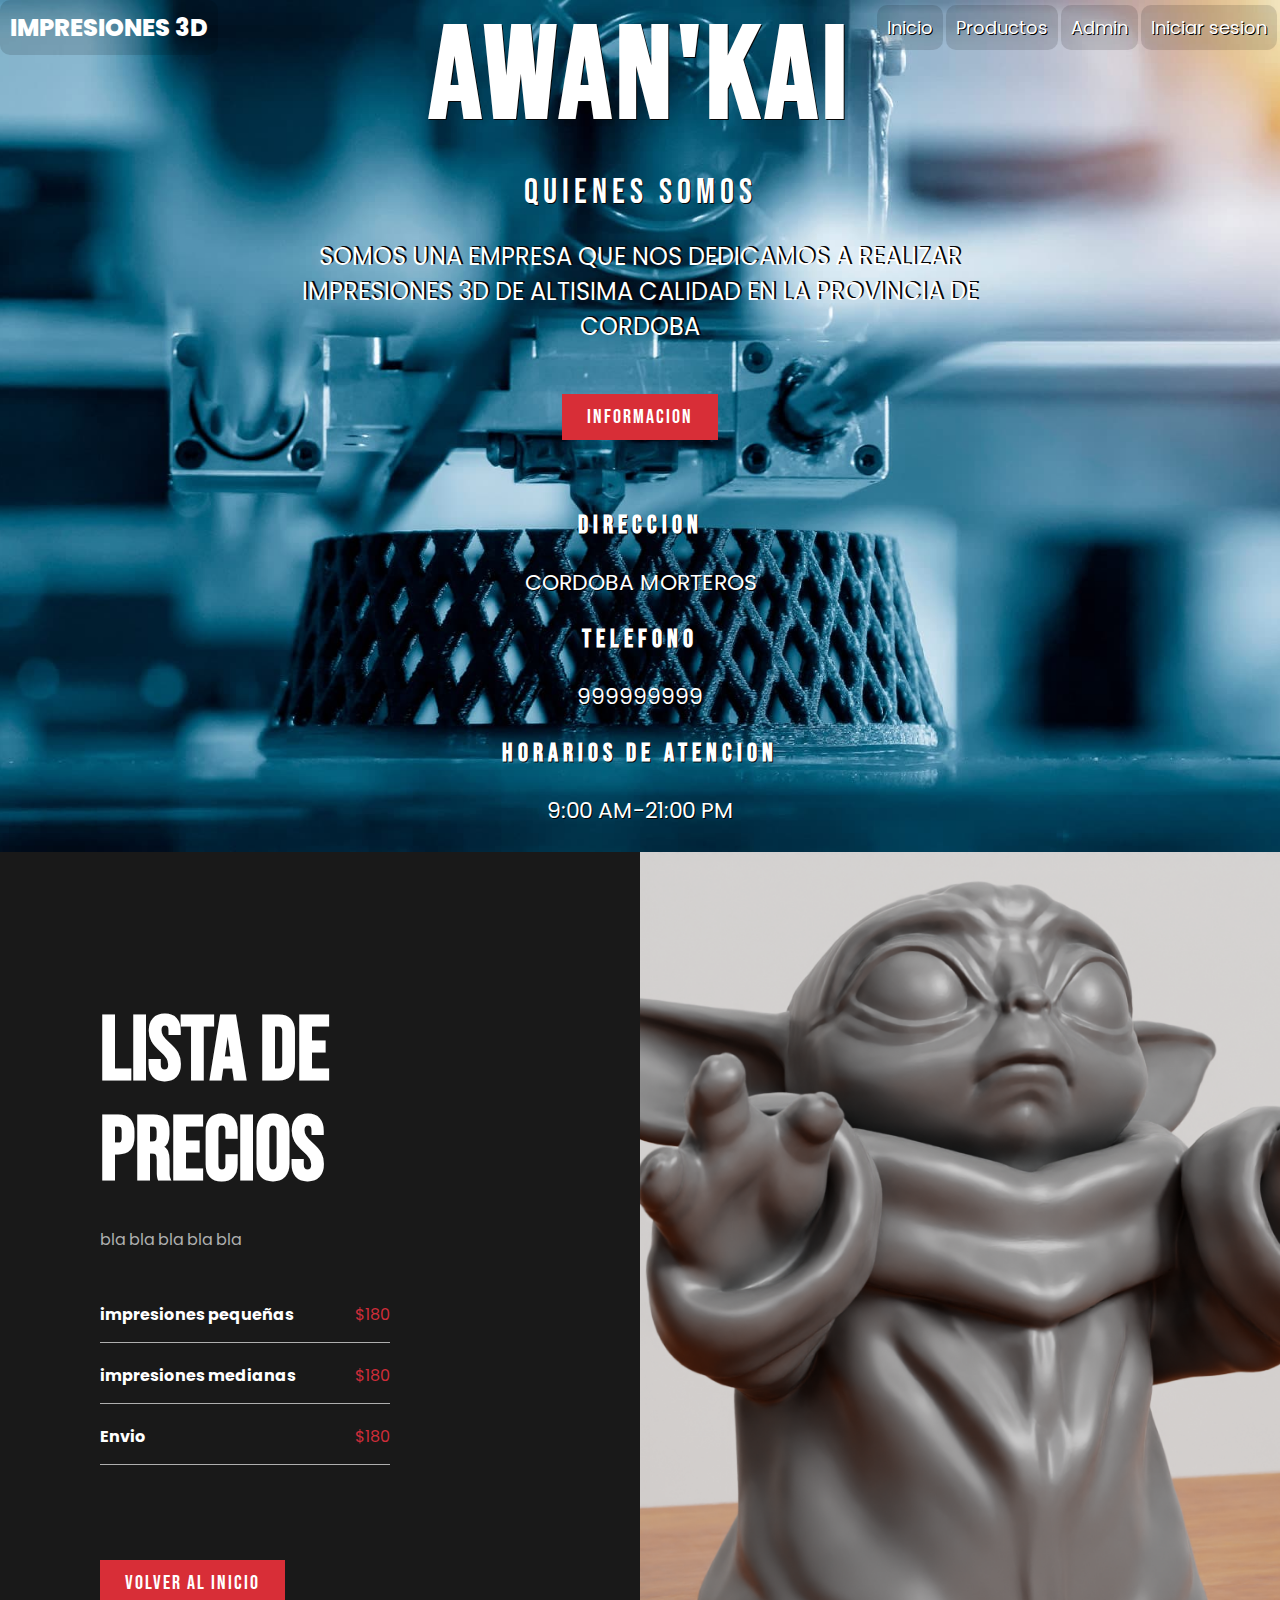
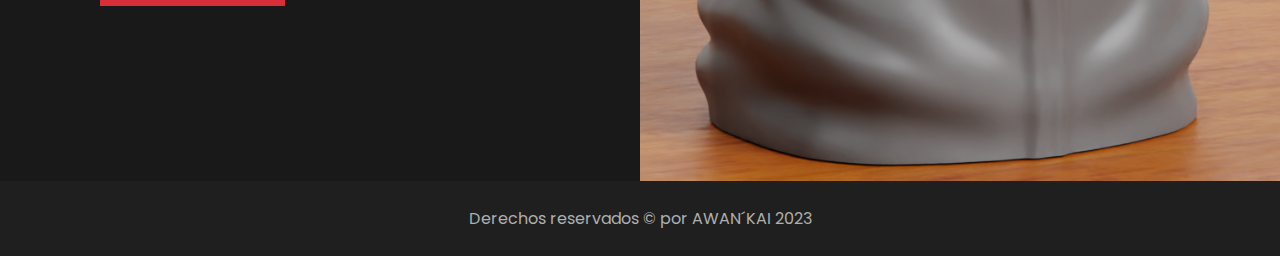
==== sitio/index.html @ 75e838ab "proyecto programacion" ====
<!DOCTYPE html>
<html lang="es">

<head>
    <meta charset="UTF-8">
    <meta name="viewport" content="width=device-width, initial-scale=1.0">
    <link rel="shortcut icon" href="favicon.ico" type="image/x-icon">
    <title>AWAN'KAI</title>
    <link rel="stylesheet" href="style.css">
</head>

    <header class="header">

        <div class="menu container">
            <a href="#" class="logo">Impresiones 3D</a>
            <input type="checkbox" id="menu">
            <label for="menu">
                <img src="images/menu.png" class="menu-icono" alt="">
            </label>
            <nav class="navbar">
                <ul>
                    <li><a class="active" href="index.html">Inicio</a></li>
                    <li style="float:right"><a href="formulario.html">Iniciar sesion</a></li>
                    <li><a href="/usuario/productos.html">Productos</a></li>
                    <li><a href="/admin/admin.html">Admin</a></li>
                </ul>
            </nav>

        </div>

        <div class="header-content container">
            <div class="header-txt">
                <h1>AWAN'KAI</h1>
                <span>QUIENES SOMOS</span>
                <p>
                    SOMOS UNA EMPRESA QUE NOS DEDICAMOS A REALIZAR IMPRESIONES 3D DE ALTISIMA CALIDAD EN LA PROVINCIA DE CORDOBA
                </p>
                <a href="#" class="btn-1">Informacion</a>
            </div>
            <div class="header-direction">
                <div class="dir">
                    <h3>Direccion</h3>
                    <p>Cordoba Morteros</p>
                </div>
                <div class="dir">
                    <h3>Telefono</h3>
                    <p>999999999</p>
                </div>
                <div class="dir">
                    <h3>Horarios de Atencion</h3>
                    <p>9:00 am-21:00 pm</p>
                </div>
            </div>

    </header>

    <section class="prices">
        <div class="prices-1">
            <h2>Lista de precios</h2>
            <p>bla bla bla bla bla</p>
            <table>
                <tbody>
                    <tr>
                        <th>impresiones pequeñas</th>
                        <td>$180</td>
                    </tr>
                    <tr>
                        <th>impresiones medianas</th>
                        <td>$180</td>
                    </tr>
                    <tr>
                        <th>Envio</th>
                        <td>$180</td>
                    </tr>
                </tbody>
            </table>
            <a href="#" class="btn-1">volver al inicio</a>
        </div>
        <div class="prices-2"></div>

    </section>

    <footer>
        <p>Derechos reservados &copy; por AWAN´KAI 2023</p>
    </footer>


</body>

</html>
---- sitio/style.css ----
@import url('https://fonts.googleapis.com/css2?family=Oswald:wght@400;500;600;700&family=Poppins:wght@400;500;600;700;800&display=swap');
@import url('https://fonts.googleapis.com/css2?family=Bebas+Neue&family=Oswald:wght@400;500;600;700&display=swap');

/*font-family: 'Bebas Neue', sans-serif;
font-family: 'Oswald', sans-serif;*/

*{
    margin: 0;
    padding: 0;
    box-sizing: border-box;
    text-decoration: none;
    list-style: none;
}


body {
font-family: 'Oswald', sans-serif;
font-family: 'Poppins', sans-serif;
background-color: #1F1F1F;
}

.container {
    max-width: 1500px;
    margin: 0 auto;
}

.header {
    background-image: url(images/bg.jpg);
    background-position: center top;
    background-repeat: no-repeat;
    background-size: cover;
    min-height: 70vh;
    display: flex;
    align-items: center;
}

.menu {
    position: absolute;
    top: 0;
    left: 0;
    left: 0;
    right: 0;
    display: flex;
    align-items: center;
    justify-content: space-between;
    z-index: 1000;
}
/* logo */
.logo {
    font-size: 24px;
    color: #ffffff;
    font-weight: 800;
    text-transform: uppercase;
    background-color: #00000021;
    padding: 10px; /*espacios*/
    list-style-type: none;
    display: inline;
    margin-right: 3px;
    text-decoration: none;
    color: #ffffff;; /*color letras*/
    border-radius: 10px; /*bordes*/
}

.menu .navbar ul li {
    position: relative;
    float: left;
}
/* letras inicio-empresa-productos contacto */
.menu .navbar ul li a {
    font-size: 18px;
    padding: 15px;
    color: #ffffff;
    display: block;
    text-shadow: 1px 1px 0 #000000;
    background-color: #00000021;
    padding: 10px; /*espacios*/
    list-style-type: none;
    display: inline;
    margin-right: 3px;
    text-decoration: none;
    color: #ffffff;; /*color letras*/
    border-radius: 10px; /*bordes*/
}

/*color al poner el cursor*/
.menu .navbar ul li a:hover {
    color: #E53854;
}

#menu {
    display: none;
}

.menu-icono {
    width: 25px;
}

.menu label {
    cursor: pointer;
    display: none;
}

.header-txt {
    text-align: center;
    margin-bottom: 45px;
}
/* color logo awankai */
.header-txt h1, span, h3 {
    font-size: 130px;
    letter-spacing: 5px;
    text-transform: uppercase;
    font-family: 'Bebas Neue', cursive;
    color: rgb(255, 255, 255);
    margin-bottom: 15px;
    text-shadow: 1px 1px 0 #070707;
}
/*logo quienes somos*/
.header-txt span {
    font-size: 35px; /*tamano*/
}
/* color descripcion awankai*/
.header-txt p {
    color: #ffffff;
    padding: 0 250px;
    margin: 25px 0;
    text-shadow: 2px -1px 0 #070707;
    font-size: 24px;
}
/*logo informacion*/
.btn-1 {
    display: inline-block;
    padding: 11px 25px;
    background-color: #D82E37;
    color: #FFFFFF;
    text-transform: uppercase;
    letter-spacing: 2px;
    font-size: 20px;
    font-family: 'Bebas Neue', cursive;
    margin: 25px 0;
    border: 0;
}
/* cuadro rojo informacion*/
.btn-1:hover {
    background-color: #D4272E;
}

.header-dir {
    display: flex;
    justify-content: space-between;
    text-align: center;
    margin-top: 20px;
}

.dir h3 {
    font-size: 25px;
    text-align: center;
}
/*letras direccion-telefono-horario*/
.dir p {
    font-size: 22px;
    color: #ffffff;
    text-shadow: 1px 1px 0 #000000;
    text-transform: uppercase;
    text-align: center;

}

.welcome {
    background-image: url(images/a1.jpg);
    background-position: center center;
    background-position: no-repeat;
    background-size: cover;
    width: 50%;
}

.welcome-2 {
    width: 50%;
    padding: 150px 250px 150px 100px;
    background-color: #191919;
}

h2 {
    font-size: 90px;
    line-height: 100px;
    color: #FFFFFF;
    text-transform: uppercase;
    font-family: 'Bebas Neue', cursive;
    margin-bottom: 20px;
}

p {
    font-size: 16px;
    color: #AFAFAF;
    margin: 25px 0;
}

.b1 {
    color: #CF2D3A;
}

.services {
    padding: 100px 0;
    text-align: center;
}

.services-txt {
    display: flex;
    flex-direction: column;
    align-items: center;
}

hr {
    border: 1px solid #CF2D3A;
    width: 80px;
}

.services-txt p {
    padding: 50px 150px;
}

.services-group {
    display: flex;
    justify-content: space-between;
    margin: 45px 0;
}

.services-1 {
    background-color: #070707;
    padding: 35px 25px;
    margin: 0px 10px;
    border-radius: 15px;
}

.services-1 img {
    width: 25px;
    margin-bottom: 15px;
}

.services-1 h3 {
    font-size: 25px;
    color: #FFFFFF;
}

.services-1 a {
    color: #CF2D3A;
    font-size: 16px;
}

.prices {
    display: flex;
}

.prices-1 {
    width: 50%;
    padding: 150px 250px 150px 100px;
    background-color: #191919;
}

table {
    margin: 50px 0;
    width: 100%;
    text-align: left;
    border-collapse: collapse;
}

tr {
    display: flex;
    justify-content: space-between;
    border-bottom: 1px solid #AFAFAF;
    margin-bottom: 20px;
}

th {
    color: #FFFFFF;
    padding-bottom: 15px;
}

td {
    color: #CF2D3A;
}

.prices-2 {
    background-image: url(images/a2.jpg);
    background-position: center center;
    background-repeat: no-repeat;
    background-size: cover;
    width: 50%;
}

footer{
    text-align: center
}
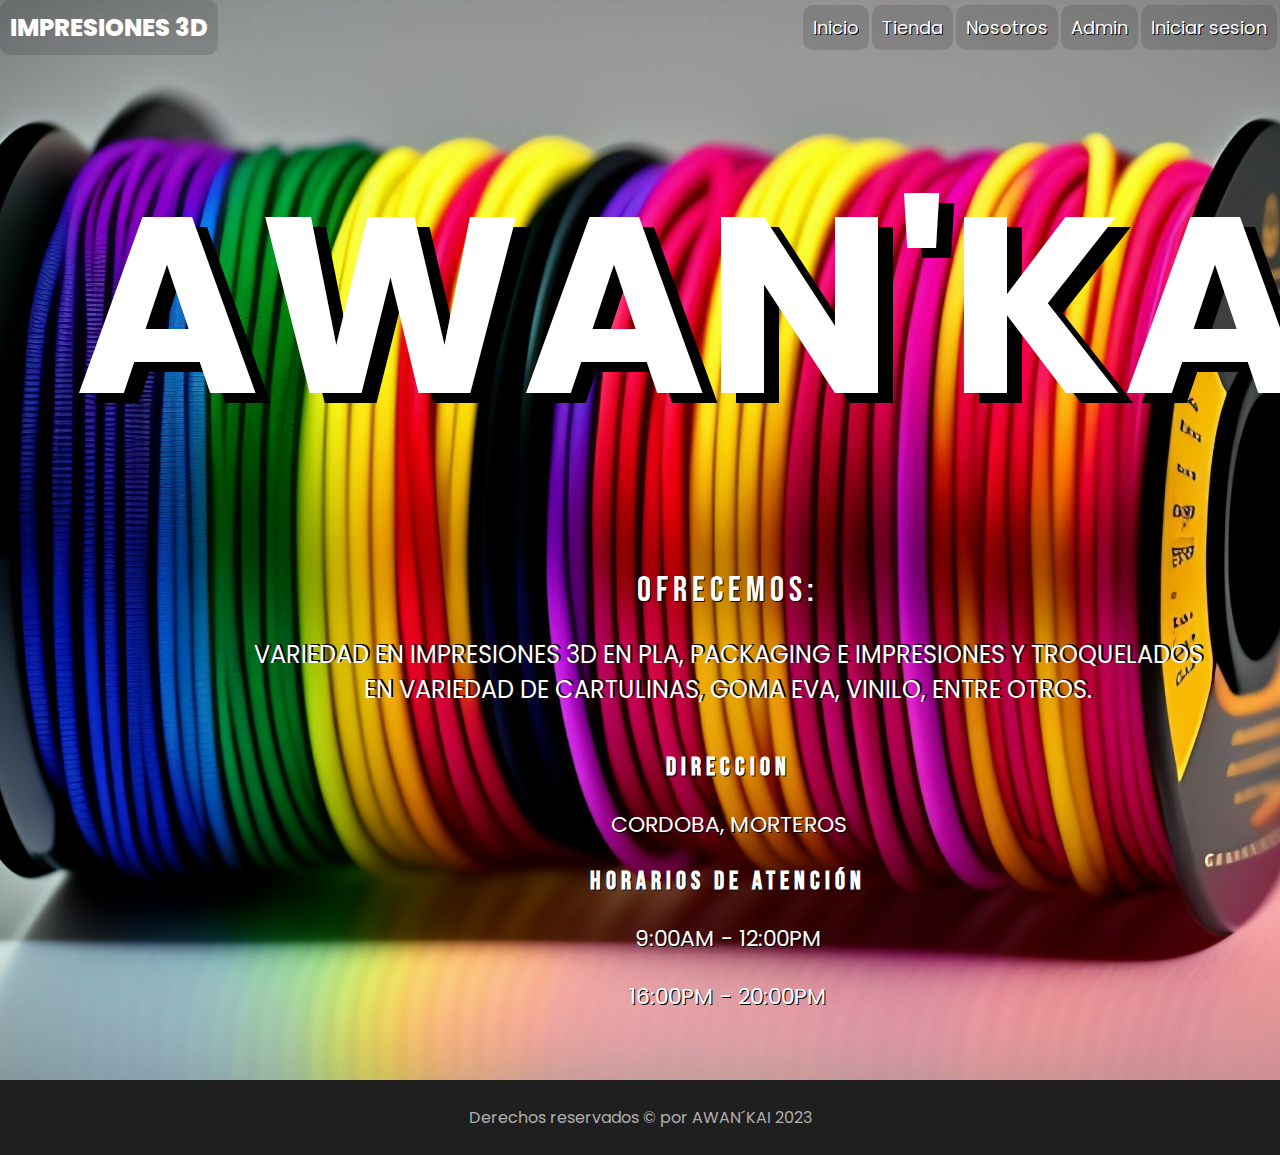
==== commit bf2414b8: "CAMBIOS EN EL INDEX Y STYLES" ====
--- a/sitio/index.html
+++ b/sitio/index.html
@@ -21,7 +21,8 @@
                 <ul>
                     <li><a class="active" href="index.html">Inicio</a></li>
                     <li style="float:right"><a href="formulario.html">Iniciar sesion</a></li>
-                    <li><a href="/usuario/productos.html">Productos</a></li>
+                    <li><a href="/tienda/tienda.html">Tienda</a></li>
+                    <li><a href="/sitio/nosotros.html">Nosotros</a></li>
                     <li><a href="/admin/admin.html">Admin</a></li>
                 </ul>
             </nav>
@@ -31,53 +32,29 @@
         <div class="header-content container">
             <div class="header-txt">
                 <h1>AWAN'KAI</h1>
-                <span>QUIENES SOMOS</span>
+                <span>OFRECEMOS:</span>
                 <p>
-                    SOMOS UNA EMPRESA QUE NOS DEDICAMOS A REALIZAR IMPRESIONES 3D DE ALTISIMA CALIDAD EN LA PROVINCIA DE CORDOBA
+                    VARIEDAD EN IMPRESIONES 3D EN PLA,
+                    PACKAGING E IMPRESIONES Y TROQUELADOS EN VARIEDAD DE CARTULINAS, GOMA EVA, VINILO, ENTRE OTROS. 
                 </p>
-                <a href="#" class="btn-1">Informacion</a>
+               
             </div>
             <div class="header-direction">
                 <div class="dir">
                     <h3>Direccion</h3>
-                    <p>Cordoba Morteros</p>
+                    <p>Cordoba, Morteros</p>
                 </div>
-                <div class="dir">
-                    <h3>Telefono</h3>
-                    <p>999999999</p>
-                </div>
-                <div class="dir">
-                    <h3>Horarios de Atencion</h3>
-                    <p>9:00 am-21:00 pm</p>
+
+            <div class="dir">
+                    <h3>Horarios de Atención</h3>
+                    <p>9:00am - 12:00pm</p>
+                    <p>16:00pm - 20:00pm</p>
                 </div>
             </div>
 
     </header>
 
-    <section class="prices">
-        <div class="prices-1">
-            <h2>Lista de precios</h2>
-            <p>bla bla bla bla bla</p>
-            <table>
-                <tbody>
-                    <tr>
-                        <th>impresiones pequeñas</th>
-                        <td>$180</td>
-                    </tr>
-                    <tr>
-                        <th>impresiones medianas</th>
-                        <td>$180</td>
-                    </tr>
-                    <tr>
-                        <th>Envio</th>
-                        <td>$180</td>
-                    </tr>
-                </tbody>
-            </table>
-            <a href="#" class="btn-1">volver al inicio</a>
-        </div>
-        <div class="prices-2"></div>
-
+   
     </section>
 
     <footer>
--- a/sitio/style.css
+++ b/sitio/style.css
@@ -29,7 +29,7 @@
     background-position: center top;
     background-repeat: no-repeat;
     background-size: cover;
-    min-height: 70vh;
+    min-height: 120vh;
     display: flex;
     align-items: center;
 }
@@ -104,8 +104,15 @@
     text-align: center;
     margin-bottom: 45px;
 }
+
+h1 {
+    margin: 75px;
+    font-size: 250px;
+    color: #FFFFFF;
+    text-shadow: 15px 10px 0 #000000;
+}
 /* color logo awankai */
-.header-txt h1, span, h3 {
+.header-txt span, h3 {
     font-size: 130px;
     letter-spacing: 5px;
     text-transform: uppercase;
@@ -118,11 +125,12 @@
 .header-txt span {
     font-size: 35px; /*tamano*/
 }
+
 /* color descripcion awankai*/
 .header-txt p {
     color: #ffffff;
     padding: 0 250px;
-    margin: 25px 0;
+    margin: 20;
     text-shadow: 2px -1px 0 #070707;
     font-size: 24px;
 }
@@ -154,6 +162,7 @@
 .dir h3 {
     font-size: 25px;
     text-align: center;
+    margin: 20;
 }
 /*letras direccion-telefono-horario*/
 .dir p {
@@ -162,6 +171,7 @@
     text-shadow: 1px 1px 0 #000000;
     text-transform: uppercase;
     text-align: center;
+    margin: 20;
 
 }
 
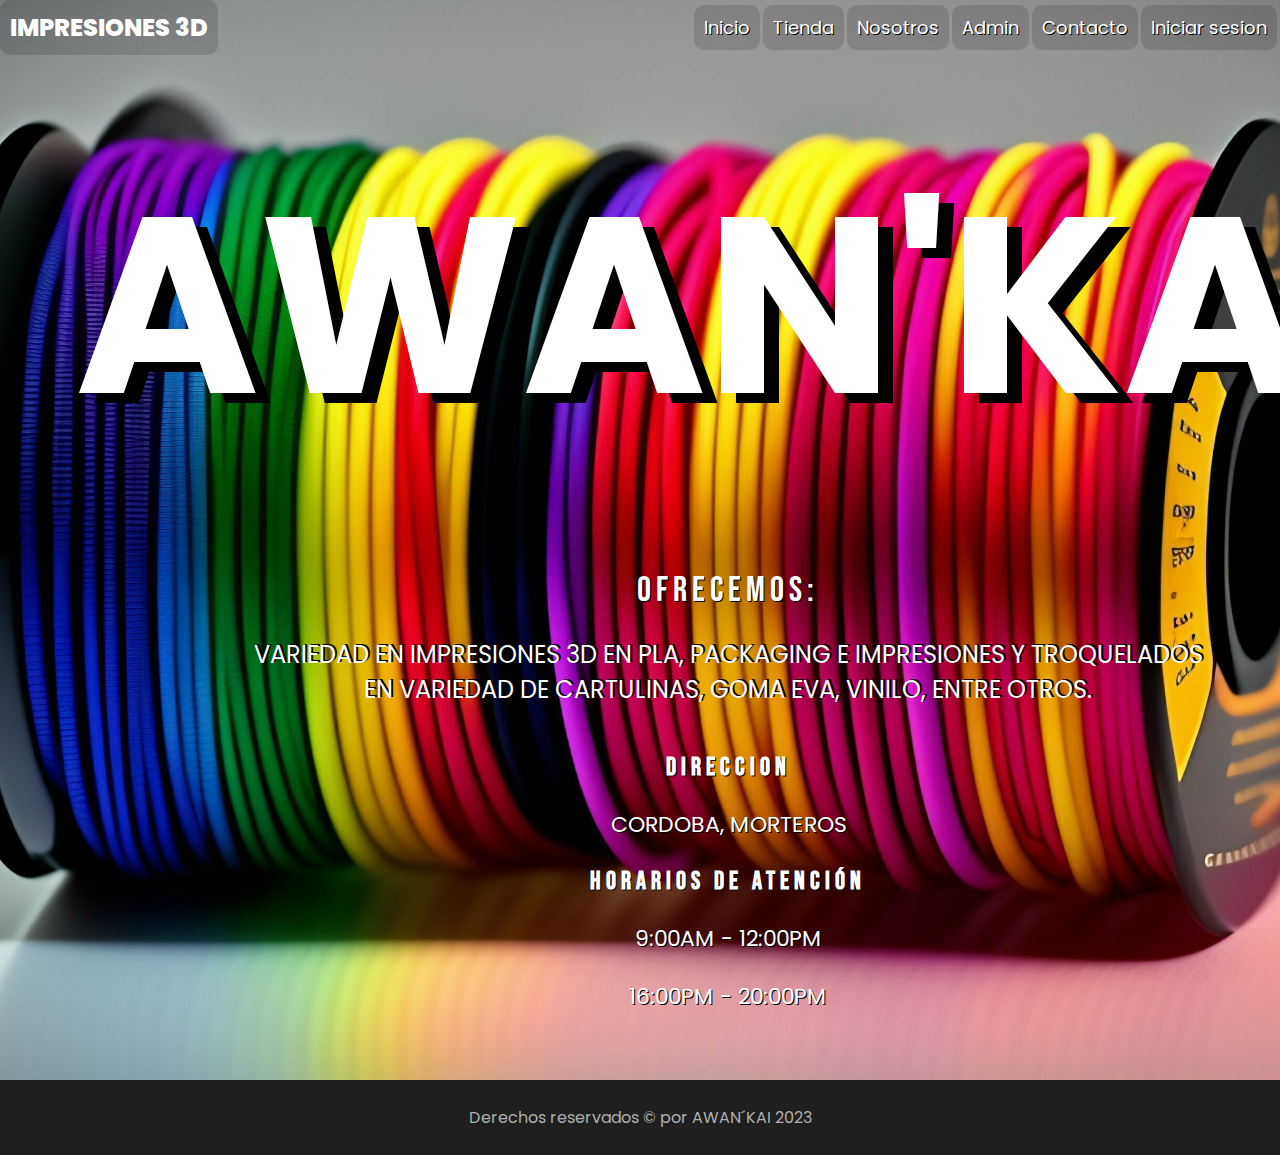
==== commit ecad58fd: "Update index.html agregue en la lista contacto con su ruta" ====
--- a/sitio/index.html
+++ b/sitio/index.html
@@ -20,10 +20,11 @@
             <nav class="navbar">
                 <ul>
                     <li><a class="active" href="index.html">Inicio</a></li>
-                    <li style="float:right"><a href="formulario.html">Iniciar sesion</a></li>
+                    <li style="float:right"><a href="/contacto/contacto.html">Iniciar sesion</a></li>
                     <li><a href="/tienda/tienda.html">Tienda</a></li>
                     <li><a href="/sitio/nosotros.html">Nosotros</a></li>
                     <li><a href="/admin/admin.html">Admin</a></li>
+                    <li><a href="/contacto/contacto.html">Contacto</a></li>
                 </ul>
             </nav>
 
@@ -64,4 +65,4 @@
 
 </body>
 
-</html>+</html>
